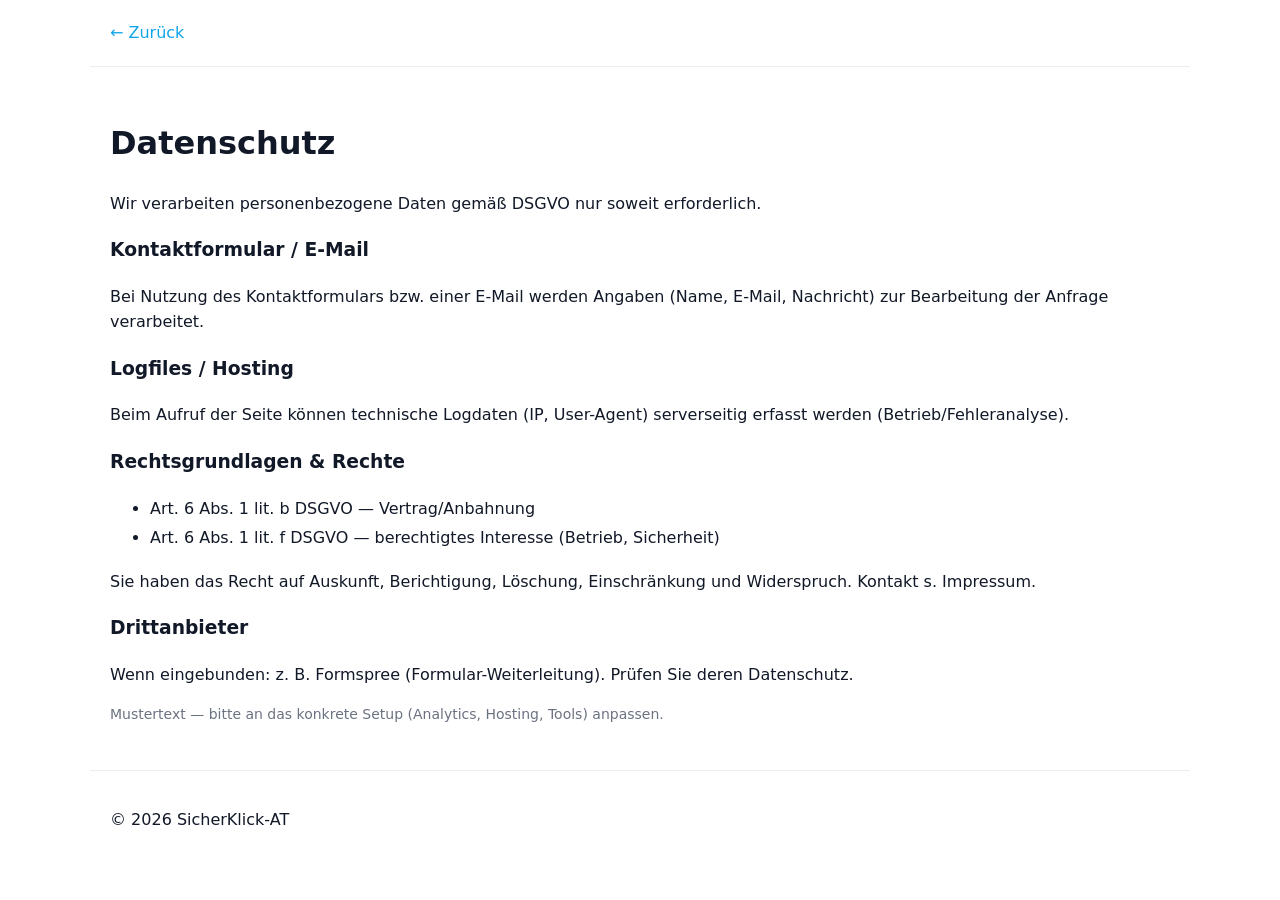
==== datenschutz.html @ c61be6bd "Create datenschutz.html for privacy policy" ====
<!DOCTYPE html>
<html lang="de">
<head>
  <meta charset="utf-8" />
  <meta name="viewport" content="width=device-width, initial-scale=1" />
  <title>Datenschutz — SicherKlick-AT</title>
  <link rel="icon" href="assets/favicon.svg" type="image/svg+xml">
  <link rel="stylesheet" href="styles.css" />
</head>
<body>
  <header class="container site-header"><a href="./">← Zurück</a></header>
  <main class="container section">
    <h1>Datenschutz</h1>
    <p>Wir verarbeiten personenbezogene Daten gemäß DSGVO nur soweit erforderlich.</p>
    <h3>Kontaktformular / E-Mail</h3>
    <p>Bei Nutzung des Kontaktformulars bzw. einer E-Mail werden Angaben (Name, E-Mail, Nachricht) zur Bearbeitung der Anfrage verarbeitet.</p>
    <h3>Logfiles / Hosting</h3>
    <p>Beim Aufruf der Seite können technische Logdaten (IP, User-Agent) serverseitig erfasst werden (Betrieb/Fehleranalyse).</p>
    <h3>Rechtsgrundlagen & Rechte</h3>
    <ul class="shop-list">
      <li>Art. 6 Abs. 1 lit. b DSGVO — Vertrag/Anbahnung</li>
      <li>Art. 6 Abs. 1 lit. f DSGVO — berechtigtes Interesse (Betrieb, Sicherheit)</li>
    </ul>
    <p>Sie haben das Recht auf Auskunft, Berichtigung, Löschung, Einschränkung und Widerspruch. Kontakt s. Impressum.</p>
    <h3>Drittanbieter</h3>
    <p>Wenn eingebunden: z. B. Formspree (Formular-Weiterleitung). Prüfen Sie deren Datenschutz.</p>
    <p class="muted">Mustertext — bitte an das konkrete Setup (Analytics, Hosting, Tools) anpassen.</p>
  </main>
  <footer class="container site-footer"><p>© <span id="y"></span> SicherKlick-AT</p></footer>
  <script>document.getElementById('y').textContent = new Date().getFullYear();</script>
</body>
</html>
---- styles.css ----
:root{
  --bg:#ffffff;--text:#111827;--muted:#6b7280;
  --accent:#F59E0B;--secondary:#0EA5E9;--panel:#E5E7EB
}
*{box-sizing:border-box}
html:focus-within{scroll-behavior:smooth}
body{margin:0;font-family:Inter,system-ui,-apple-system,Segoe UI,Roboto,Arial,sans-serif;color:var(--text);background:var(--bg);line-height:1.6}
a{color:var(--secondary);text-decoration:none}
img{max-width:100%;display:block}
.skip{position:absolute;left:-9999px;top:auto;width:1px;height:1px;overflow:hidden}
.skip:focus{left:16px;top:16px;width:auto;height:auto;background:#fff;padding:8px 12px;border:2px solid var(--secondary);border-radius:8px;z-index:999}
.container{max-width:1100px;margin:0 auto;padding:20px}
.site-header{position:sticky;top:0;background:rgba(255,255,255,.9);backdrop-filter:saturate(1.1) blur(6px);border-bottom:1px solid #eee;z-index:10}
.nav{display:flex;align-items:center;gap:20px;justify-content:space-between}
.nav nav a{margin:0 8px}
.brand{display:flex;align-items:center;gap:10px}
.cta{padding:8px 12px;border-radius:999px;background:var(--accent);color:#fff}
.lang button{border:1px solid #ddd;background:#fff;padding:6px 10px;border-radius:8px;margin-left:6px;cursor:pointer}
.lang .active{border-color:var(--accent)}

.hero{display:grid;grid-template-columns:1.2fr .8fr;gap:24px;align-items:center;padding:48px 20px}
.hero h1{font-size:42px;margin:0 0 10px}
.lead{font-size:18px;color:#374151}
.btn{display:inline-block;padding:10px 16px;border-radius:10px;background:var(--secondary);color:#fff;margin-right:10px}
.btn.ghost{background:transparent;color:var(--secondary);border:1px solid var(--secondary)}
.badges{list-style:none;padding:0;margin:16px 0 0;display:flex;flex-wrap:wrap;gap:10px}
.badges li{background:var(--panel);padding:6px 10px;border-radius:999px}
.trust{color:#6b7280;margin-top:10px}

.section{padding:30px 20px}
.grid2{display:grid;grid-template-columns:1fr 1fr;gap:16px}
.grid3{display:grid;grid-template-columns:1fr 1fr 1fr;gap:16px}
.card{background:#fff;border:1px solid #eee;border-radius:16px;padding:16px;box-shadow:0 1px 2px rgba(0,0,0,.03)}

.price .price-tag{font-size:28px;font-weight:800}
.price.featured{border-color:var(--accent);position:relative;box-shadow:0 8px 26px rgba(245,158,11,.15)}
.price .badge{position:absolute;top:-12px;right:12px;background:var(--accent);color:#fff;padding:4px 10px;border-radius:999px;font-size:12px}
.kpis{display:flex;gap:16px;flex-wrap:wrap;margin-top:8px;color:var(--muted)}
.shop-list{line-height:1.8}
.cols{columns:2}

.hero-art{display:flex;align-items:center;justify-content:center}
.hero-art .shield{font-size:100px;filter:drop-shadow(0 8px 20px rgba(0,0,0,.15))}

label{display:block;margin-bottom:8px;font-weight:600}
input,textarea{width:100%;padding:10px;border-radius:10px;border:1px solid #ddd;margin-top:4px}
button.btn{cursor:pointer}
.muted{color:var(--muted);font-size:14px}
.site-footer{border-top:1px solid #eee}

.process{counter-reset: step;list-style:none;padding-left:0;display:grid;grid-template-columns:repeat(5,1fr);gap:12px}
.process li{background:#fff;border:1px solid #eee;border-radius:14px;padding:14px;text-align:center}
.process li strong{display:block;margin-bottom:4px}
figure blockquote{margin:0 0 8px 0;font-style:italic}
figure figcaption{color:#6b7280;font-size:14px}
details{border-radius:12px;border:1px solid #eee;padding:10px;margin-bottom:10px}

/* Responsive */
@media (max-width:1000px){
  .process{grid-template-columns:1fr 1fr}
}
@media (max-width:900px){
  .hero{grid-template-columns:1fr}
  .grid3{grid-template-columns:1fr}
  .grid2{grid-template-columns:1fr}
  .cols{columns:1}
  .hero h1{font-size:34px}
}
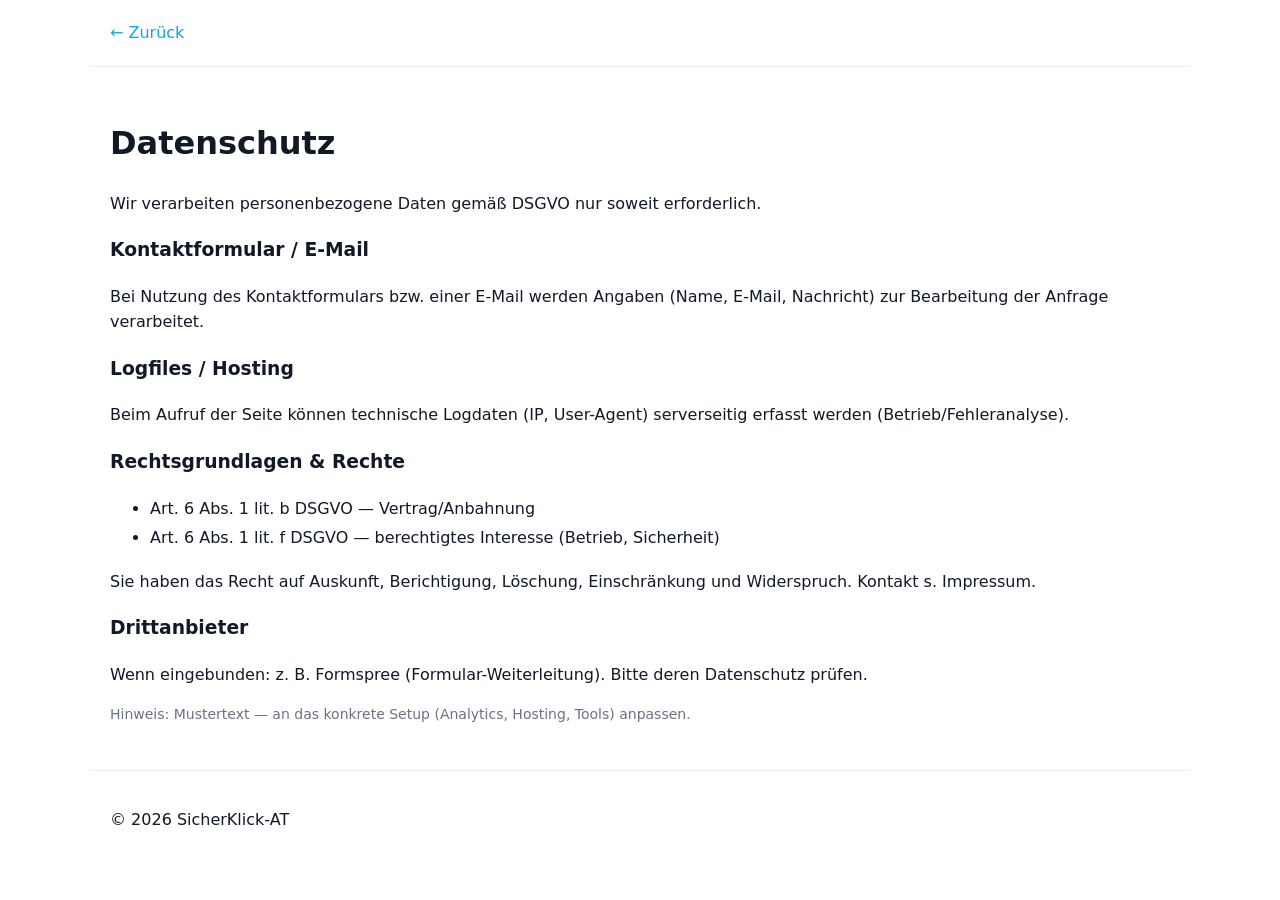
==== commit bdb957bf: "Update privacy policy text for clarity" ====
--- a/datenschutz.html
+++ b/datenschutz.html
@@ -23,8 +23,8 @@
     </ul>
     <p>Sie haben das Recht auf Auskunft, Berichtigung, Löschung, Einschränkung und Widerspruch. Kontakt s. Impressum.</p>
     <h3>Drittanbieter</h3>
-    <p>Wenn eingebunden: z. B. Formspree (Formular-Weiterleitung). Prüfen Sie deren Datenschutz.</p>
-    <p class="muted">Mustertext — bitte an das konkrete Setup (Analytics, Hosting, Tools) anpassen.</p>
+    <p>Wenn eingebunden: z. B. Formspree (Formular-Weiterleitung). Bitte deren Datenschutz prüfen.</p>
+    <p class="muted">Hinweis: Mustertext — an das konkrete Setup (Analytics, Hosting, Tools) anpassen.</p>
   </main>
   <footer class="container site-footer"><p>© <span id="y"></span> SicherKlick-AT</p></footer>
   <script>document.getElementById('y').textContent = new Date().getFullYear();</script>
--- a/styles.css
+++ b/styles.css
@@ -21,7 +21,8 @@
 .hero{display:grid;grid-template-columns:1.2fr .8fr;gap:24px;align-items:center;padding:48px 20px}
 .hero h1{font-size:42px;margin:0 0 10px}
 .lead{font-size:18px;color:#374151}
-.btn{display:inline-block;padding:10px 16px;border-radius:10px;background:var(--secondary);color:#fff;margin-right:10px}
+.btn{display:inline-block;padding:10px 16px;border-radius:10px;background:var(--secondary);color:#fff;margin-right:10px;transition:.2s transform ease}
+.btn:hover{transform:translateY(-1px)}
 .btn.ghost{background:transparent;color:var(--secondary);border:1px solid var(--secondary)}
 .badges{list-style:none;padding:0;margin:16px 0 0;display:flex;flex-wrap:wrap;gap:10px}
 .badges li{background:var(--panel);padding:6px 10px;border-radius:999px}
@@ -30,7 +31,7 @@
 .section{padding:30px 20px}
 .grid2{display:grid;grid-template-columns:1fr 1fr;gap:16px}
 .grid3{display:grid;grid-template-columns:1fr 1fr 1fr;gap:16px}
-.card{background:#fff;border:1px solid #eee;border-radius:16px;padding:16px;box-shadow:0 1px 2px rgba(0,0,0,.03)}
+.card{background:#fff;border:1px solid #eee;border-radius:16px;padding:16px;box-shadow:0 8px 24px rgba(0,0,0,.04)}
 
 .price .price-tag{font-size:28px;font-weight:800}
 .price.featured{border-color:var(--accent);position:relative;box-shadow:0 8px 26px rgba(245,158,11,.15)}
@@ -55,6 +56,11 @@
 figure figcaption{color:#6b7280;font-size:14px}
 details{border-radius:12px;border:1px solid #eee;padding:10px;margin-bottom:10px}
 
+/* Social icons */
+.social{display:flex;gap:10px;align-items:center;margin-bottom:8px}
+.social img{display:block;opacity:.9;transition:.2s transform ease,.2s opacity ease}
+.social a:hover img{opacity:1;transform:translateY(-1px)}
+
 /* Responsive */
 @media (max-width:1000px){
   .process{grid-template-columns:1fr 1fr}
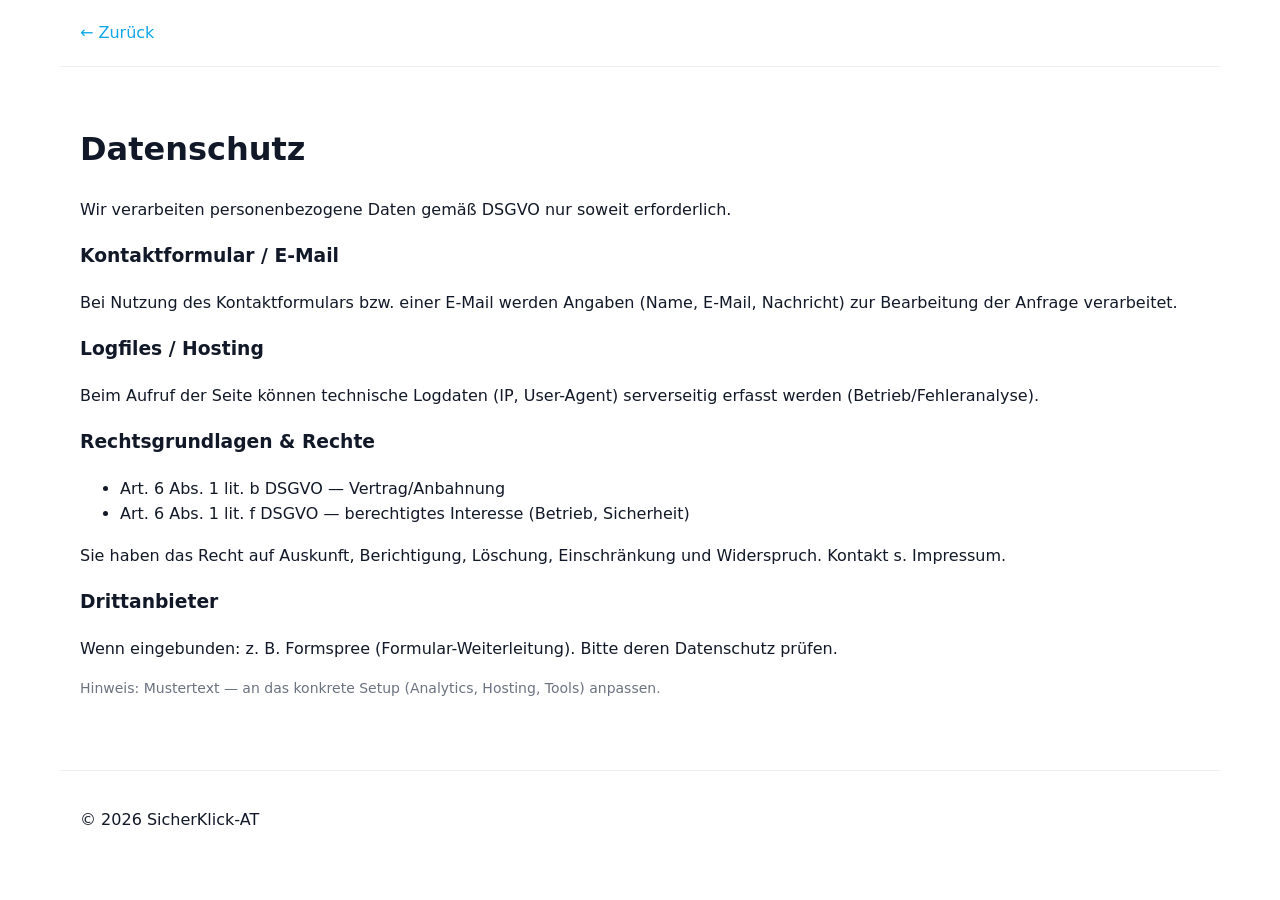
==== commit 13fd3185: "Update list structure in datenschutz.html" ====
--- a/datenschutz.html
+++ b/datenschutz.html
@@ -17,7 +17,7 @@
     <h3>Logfiles / Hosting</h3>
     <p>Beim Aufruf der Seite können technische Logdaten (IP, User-Agent) serverseitig erfasst werden (Betrieb/Fehleranalyse).</p>
     <h3>Rechtsgrundlagen & Rechte</h3>
-    <ul class="shop-list">
+    <ul>
       <li>Art. 6 Abs. 1 lit. b DSGVO — Vertrag/Anbahnung</li>
       <li>Art. 6 Abs. 1 lit. f DSGVO — berechtigtes Interesse (Betrieb, Sicherheit)</li>
     </ul>
--- a/styles.css
+++ b/styles.css
@@ -6,10 +6,13 @@
 html:focus-within{scroll-behavior:smooth}
 body{margin:0;font-family:Inter,system-ui,-apple-system,Segoe UI,Roboto,Arial,sans-serif;color:var(--text);background:var(--bg);line-height:1.6}
 a{color:var(--secondary);text-decoration:none}
-img{max-width:100%;display:block}
+img{max-width:100%;display:block;height:auto}
 .skip{position:absolute;left:-9999px;top:auto;width:1px;height:1px;overflow:hidden}
 .skip:focus{left:16px;top:16px;width:auto;height:auto;background:#fff;padding:8px 12px;border:2px solid var(--secondary);border-radius:8px;z-index:999}
-.container{max-width:1100px;margin:0 auto;padding:20px}
+
+.container{max-width:1160px;margin:0 auto;padding:20px}
+.section{padding:36px 20px}
+
 .site-header{position:sticky;top:0;background:rgba(255,255,255,.9);backdrop-filter:saturate(1.1) blur(6px);border-bottom:1px solid #eee;z-index:10}
 .nav{display:flex;align-items:center;gap:20px;justify-content:space-between}
 .nav nav a{margin:0 8px}
@@ -18,27 +21,31 @@
 .lang button{border:1px solid #ddd;background:#fff;padding:6px 10px;border-radius:8px;margin-left:6px;cursor:pointer}
 .lang .active{border-color:var(--accent)}
 
-.hero{display:grid;grid-template-columns:1.2fr .8fr;gap:24px;align-items:center;padding:48px 20px}
+.hero{display:grid;grid-template-columns:1.2fr .8fr;gap:28px;align-items:center;padding:48px 20px}
 .hero h1{font-size:42px;margin:0 0 10px}
 .lead{font-size:18px;color:#374151}
-.btn{display:inline-block;padding:10px 16px;border-radius:10px;background:var(--secondary);color:#fff;margin-right:10px;transition:.2s transform ease}
+.inline-form{display:flex;flex-wrap:wrap;gap:10px;margin:14px 0}
+.inline-form input[type=search]{flex:1 1 260px;padding:10px 12px;border:1px solid #ddd;border-radius:10px}
+.btn{display:inline-block;padding:10px 16px;border-radius:10px;background:var(--secondary);color:#fff;transition:.2s transform ease}
 .btn:hover{transform:translateY(-1px)}
 .btn.ghost{background:transparent;color:var(--secondary);border:1px solid var(--secondary)}
-.badges{list-style:none;padding:0;margin:16px 0 0;display:flex;flex-wrap:wrap;gap:10px}
+.badges{list-style:none;padding:0;margin:14px 0 0;display:flex;flex-wrap:wrap;gap:10px}
 .badges li{background:var(--panel);padding:6px 10px;border-radius:999px}
 .trust{color:#6b7280;margin-top:10px}
 
-.section{padding:30px 20px}
+.trustbar{padding-top:0}
+.trust-logos{display:flex;gap:10px;flex-wrap:wrap;list-style:none;padding:0;margin:0}
+.pill{display:inline-block;background:linear-gradient(90deg,var(--accent),var(--secondary));color:#fff;padding:6px 12px;border-radius:999px;font-weight:600}
+
 .grid2{display:grid;grid-template-columns:1fr 1fr;gap:16px}
 .grid3{display:grid;grid-template-columns:1fr 1fr 1fr;gap:16px}
 .card{background:#fff;border:1px solid #eee;border-radius:16px;padding:16px;box-shadow:0 8px 24px rgba(0,0,0,.04)}
+.media img{border-radius:12px}
 
 .price .price-tag{font-size:28px;font-weight:800}
 .price.featured{border-color:var(--accent);position:relative;box-shadow:0 8px 26px rgba(245,158,11,.15)}
 .price .badge{position:absolute;top:-12px;right:12px;background:var(--accent);color:#fff;padding:4px 10px;border-radius:999px;font-size:12px}
 .kpis{display:flex;gap:16px;flex-wrap:wrap;margin-top:8px;color:var(--muted)}
-.shop-list{line-height:1.8}
-.cols{columns:2}
 
 .hero-art{display:flex;align-items:center;justify-content:center}
 .hero-art .shield{font-size:100px;filter:drop-shadow(0 8px 20px rgba(0,0,0,.15))}
@@ -47,7 +54,7 @@
 input,textarea{width:100%;padding:10px;border-radius:10px;border:1px solid #ddd;margin-top:4px}
 button.btn{cursor:pointer}
 .muted{color:var(--muted);font-size:14px}
-.site-footer{border-top:1px solid #eee}
+.site-footer{border-top:1px solid #eee;margin-top:20px}
 
 .process{counter-reset: step;list-style:none;padding-left:0;display:grid;grid-template-columns:repeat(5,1fr);gap:12px}
 .process li{background:#fff;border:1px solid #eee;border-radius:14px;padding:14px;text-align:center}
@@ -56,7 +63,13 @@
 figure figcaption{color:#6b7280;font-size:14px}
 details{border-radius:12px;border:1px solid #eee;padding:10px;margin-bottom:10px}
 
-/* Social icons */
+.crumbs ol{display:flex;gap:10px;list-style:none;padding:0;margin:0;color:#6b7280}
+.crumbs li+li:before{content:"›";margin:0 6px;color:#9ca3af}
+
+.cta-banner .cta-inner{background:linear-gradient(90deg,var(--accent),var(--secondary));color:#fff;border-radius:16px;padding:20px;display:flex;flex-wrap:wrap;align-items:center;gap:10px}
+.cta-banner .btn{background:#fff;color:#111827}
+.cta-banner .btn.ghost{background:transparent;color:#fff;border-color:#fff}
+
 .social{display:flex;gap:10px;align-items:center;margin-bottom:8px}
 .social img{display:block;opacity:.9;transition:.2s transform ease,.2s opacity ease}
 .social a:hover img{opacity:1;transform:translateY(-1px)}
@@ -69,6 +82,5 @@
   .hero{grid-template-columns:1fr}
   .grid3{grid-template-columns:1fr}
   .grid2{grid-template-columns:1fr}
-  .cols{columns:1}
   .hero h1{font-size:34px}
 }
